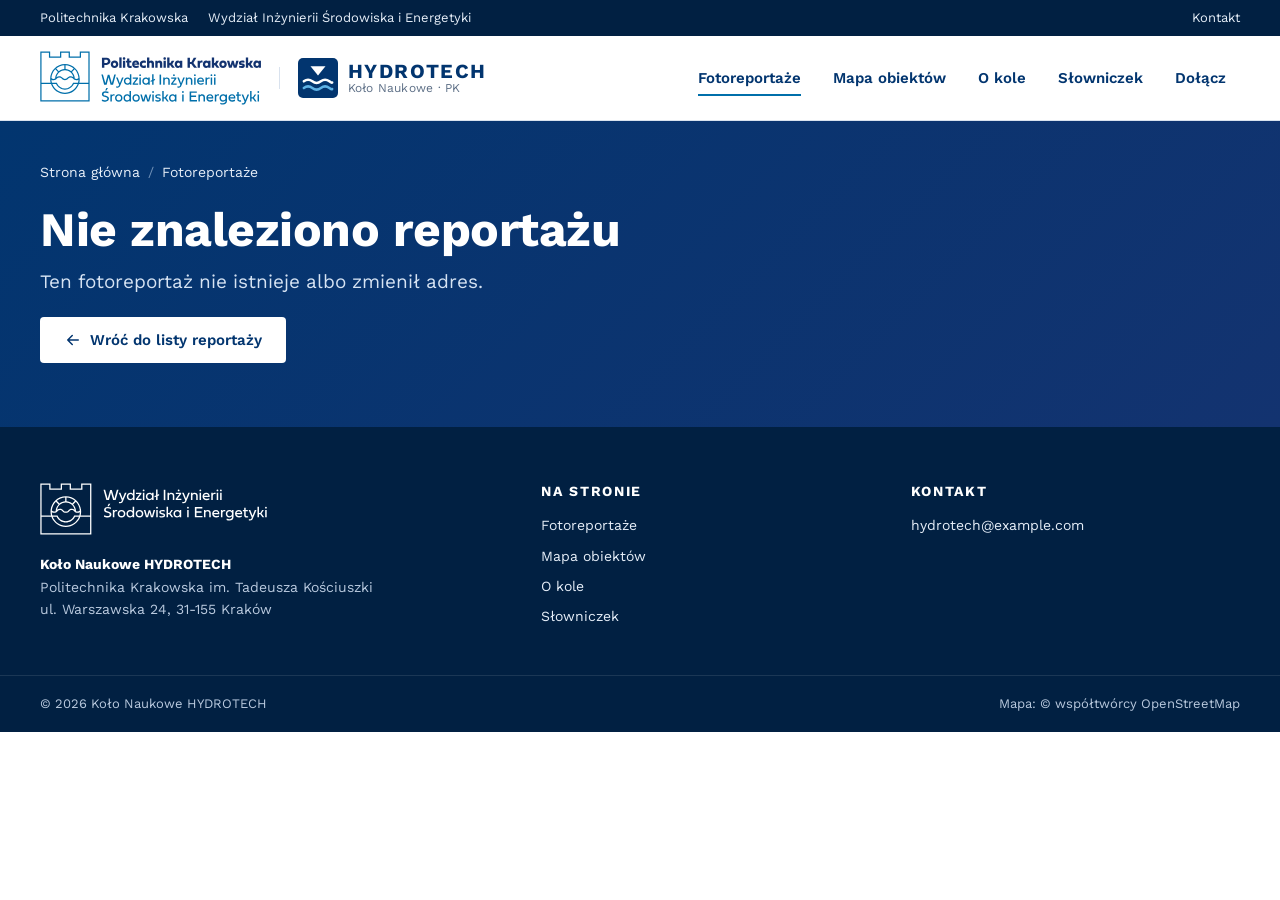
==== reportaz.html @ e06513b8 "Strona Koła Naukowego HYDROTECH – fotoreportaże z obiektów hydrotechnicznych Statyczna, interaktywna" ====
<!doctype html>
<html lang="pl">
<head>
  <meta charset="utf-8">
  <meta name="viewport" content="width=device-width, initial-scale=1">
  <title>Fotoreportaż – HYDROTECH | Politechnika Krakowska</title>
  <meta name="description" content="Fotoreportaż Koła Naukowego HYDROTECH z wizyty na obiekcie hydrotechnicznym.">
  <meta name="theme-color" content="#02356f">
  <link rel="icon" href="assets/img/favicon.svg" type="image/svg+xml">
  <link rel="preconnect" href="https://fonts.googleapis.com">
  <link rel="preconnect" href="https://fonts.gstatic.com" crossorigin>
  <link rel="stylesheet" href="https://fonts.googleapis.com/css2?family=Work+Sans:wght@400;500;600;700&display=swap">
  <link rel="stylesheet" href="assets/vendor/leaflet/leaflet.css">
  <link rel="stylesheet" href="assets/css/style.css">
</head>
<body>
  <a class="skip-link" href="#tresc">Przejdź do treści</a>

  <div class="topbar">
    <div class="container">
      <div class="topbar__links">
        <a href="https://www.pk.edu.pl/" target="_blank" rel="noopener">Politechnika Krakowska</a>
        <a href="https://wisie.pk.edu.pl/" target="_blank" rel="noopener">Wydział Inżynierii Środowiska i Energetyki</a>
      </div>
      <div class="topbar__links topbar__right">
        <a href="./#dolacz">Kontakt</a>
      </div>
    </div>
  </div>

  <header class="header">
    <div class="container">
      <a class="brand" href="./" aria-label="HYDROTECH – strona główna">
        <img class="brand__faculty" src="assets/img/logo-wisie.svg" alt="Politechnika Krakowska – Wydział Inżynierii Środowiska i Energetyki" width="294" height="72">
        <span class="brand__divider" aria-hidden="true"></span>
        <span class="brand__club">
          <img class="brand__mark" src="assets/img/hydrotech-znak.svg" alt="" width="40" height="40">
          <span class="brand__text">
            <span class="brand__name">HYDROTECH</span>
            <span class="brand__sub">Koło Naukowe · PK</span>
          </span>
        </span>
      </a>
      <button class="nav-toggle" type="button" aria-controls="nav" aria-expanded="false" aria-label="Menu" data-icon="menu"></button>
      <nav class="nav" id="nav" aria-label="Główna nawigacja">
        <ul class="nav__list">
          <li><a class="nav__link is-active" href="./#reportaze">Fotoreportaże</a></li>
          <li><a class="nav__link" href="./#mapa">Mapa obiektów</a></li>
          <li><a class="nav__link" href="./#o-kole">O kole</a></li>
          <li><a class="nav__link" href="./#slowniczek">Słowniczek</a></li>
          <li><a class="nav__link" href="./#dolacz">Dołącz</a></li>
        </ul>
      </nav>
    </div>
  </header>

  <main id="tresc">
    <div id="reportaz"></div>
  </main>

  <footer class="footer">
    <div class="container">
      <div>
        <img class="footer__logo" src="assets/img/logo-wisie-biale.svg" alt="Wydział Inżynierii Środowiska i Energetyki" width="292" height="67">
        <p><strong style="color:#fff" data-config="pelnaNazwa">Koło Naukowe HYDROTECH</strong><br>
          <span data-config="uczelnia">Politechnika Krakowska im. Tadeusza Kościuszki</span><br>
          <span data-config="adres">ul. Warszawska 24, 31-155 Kraków</span></p>
      </div>
      <div>
        <h3>Na stronie</h3>
        <ul>
          <li><a href="./#reportaze">Fotoreportaże</a></li>
          <li><a href="./#mapa">Mapa obiektów</a></li>
          <li><a href="./#o-kole">O kole</a></li>
          <li><a href="./#slowniczek">Słowniczek</a></li>
        </ul>
      </div>
      <div>
        <h3>Kontakt</h3>
        <ul data-contact></ul>
      </div>
    </div>
    <div class="footer__bottom">
      <div class="container">
        <span>© <span data-year></span> Koło Naukowe HYDROTECH</span>
        <span>Mapa: © współtwórcy OpenStreetMap</span>
      </div>
    </div>
  </footer>

  <!-- Powiększenie zdjęć -->
  <div class="lb" id="lightbox" role="dialog" aria-modal="true" aria-label="Galeria zdjęć" hidden>
    <div class="lb__top">
      <span id="lb-count" aria-live="polite"></span>
      <button class="lb__btn" type="button" id="lb-close" aria-label="Zamknij (Esc)" data-icon="close"></button>
    </div>
    <button class="lb__btn lb__prev" type="button" id="lb-prev" aria-label="Poprzednie zdjęcie" data-icon="chevronLeft"></button>
    <figure class="lb__fig"><img class="lb__img" id="lb-img" alt=""></figure>
    <button class="lb__btn lb__next" type="button" id="lb-next" aria-label="Następne zdjęcie" data-icon="chevronRight"></button>
    <div class="lb__cap" id="lb-cap"></div>
  </div>

  <script src="assets/vendor/leaflet/leaflet.js"></script>
  <script src="data/config.js"></script>
  <script src="data/reportaze.js"></script>
  <script src="assets/js/common.js"></script>
  <script src="assets/js/reportaz.js"></script>
</body>
</html>
---- assets/vendor/leaflet/leaflet.css ----
/* required styles */

.leaflet-pane,
.leaflet-tile,
.leaflet-marker-icon,
.leaflet-marker-shadow,
.leaflet-tile-container,
.leaflet-pane > svg,
.leaflet-pane > canvas,
.leaflet-zoom-box,
.leaflet-image-layer,
.leaflet-layer {
	position: absolute;
	left: 0;
	top: 0;
	}
.leaflet-container {
	overflow: hidden;
	}
.leaflet-tile,
.leaflet-marker-icon,
.leaflet-marker-shadow {
	-webkit-user-select: none;
	   -moz-user-select: none;
	        user-select: none;
	  -webkit-user-drag: none;
	}
/* Prevents IE11 from highlighting tiles in blue */
.leaflet-tile::selection {
	background: transparent;
}
/* Safari renders non-retina tile on retina better with this, but Chrome is worse */
.leaflet-safari .leaflet-tile {
	image-rendering: -webkit-optimize-contrast;
	}
/* hack that prevents hw layers "stretching" when loading new tiles */
.leaflet-safari .leaflet-tile-container {
	width: 1600px;
	height: 1600px;
	-webkit-transform-origin: 0 0;
	}
.leaflet-marker-icon,
.leaflet-marker-shadow {
	display: block;
	}
/* .leaflet-container svg: reset svg max-width decleration shipped in Joomla! (joomla.org) 3.x */
/* .leaflet-container img: map is broken in FF if you have max-width: 100% on tiles */
.leaflet-container .leaflet-overlay-pane svg {
	max-width: none !important;
	max-height: none !important;
	}
.leaflet-container .leaflet-marker-pane img,
.leaflet-container .leaflet-shadow-pane img,
.leaflet-container .leaflet-tile-pane img,
.leaflet-container img.leaflet-image-layer,
.leaflet-container .leaflet-tile {
	max-width: none !important;
	max-height: none !important;
	width: auto;
	padding: 0;
	}

.leaflet-container img.leaflet-tile {
	/* See: https://bugs.chromium.org/p/chromium/issues/detail?id=600120 */
	mix-blend-mode: plus-lighter;
}

.leaflet-container.leaflet-touch-zoom {
	-ms-touch-action: pan-x pan-y;
	touch-action: pan-x pan-y;
	}
.leaflet-container.leaflet-touch-drag {
	-ms-touch-action: pinch-zoom;
	/* Fallback for FF which doesn't support pinch-zoom */
	touch-action: none;
	touch-action: pinch-zoom;
}
.leaflet-container.leaflet-touch-drag.leaflet-touch-zoom {
	-ms-touch-action: none;
	touch-action: none;
}
.leaflet-container {
	-webkit-tap-highlight-color: transparent;
}
.leaflet-container a {
	-webkit-tap-highlight-color: rgba(51, 181, 229, 0.4);
}
.leaflet-tile {
	filter: inherit;
	visibility: hidden;
	}
.leaflet-tile-loaded {
	visibility: inherit;
	}
.leaflet-zoom-box {
	width: 0;
	height: 0;
	-moz-box-sizing: border-box;
	     box-sizing: border-box;
	z-index: 800;
	}
/* workaround for https://bugzilla.mozilla.org/show_bug.cgi?id=888319 */
.leaflet-overlay-pane svg {
	-moz-user-select: none;
	}

.leaflet-pane         { z-index: 400; }

.leaflet-tile-pane    { z-index: 200; }
.leaflet-overlay-pane { z-index: 400; }
.leaflet-shadow-pane  { z-index: 500; }
.leaflet-marker-pane  { z-index: 600; }
.leaflet-tooltip-pane   { z-index: 650; }
.leaflet-popup-pane   { z-index: 700; }

.leaflet-map-pane canvas { z-index: 100; }
.leaflet-map-pane svg    { z-index: 200; }

.leaflet-vml-shape {
	width: 1px;
	height: 1px;
	}
.lvml {
	behavior: url(#default#VML);
	display: inline-block;
	position: absolute;
	}


/* control positioning */

.leaflet-control {
	position: relative;
	z-index: 800;
	pointer-events: visiblePainted; /* IE 9-10 doesn't have auto */
	pointer-events: auto;
	}
.leaflet-top,
.leaflet-bottom {
	position: absolute;
	z-index: 1000;
	pointer-events: none;
	}
.leaflet-top {
	top: 0;
	}
.leaflet-right {
	right: 0;
	}
.leaflet-bottom {
	bottom: 0;
	}
.leaflet-left {
	left: 0;
	}
.leaflet-control {
	float: left;
	clear: both;
	}
.leaflet-right .leaflet-control {
	float: right;
	}
.leaflet-top .leaflet-control {
	margin-top: 10px;
	}
.leaflet-bottom .leaflet-control {
	margin-bottom: 10px;
	}
.leaflet-left .leaflet-control {
	margin-left: 10px;
	}
.leaflet-right .leaflet-control {
	margin-right: 10px;
	}


/* zoom and fade animations */

.leaflet-fade-anim .leaflet-popup {
	opacity: 0;
	-webkit-transition: opacity 0.2s linear;
	   -moz-transition: opacity 0.2s linear;
	        transition: opacity 0.2s linear;
	}
.leaflet-fade-anim .leaflet-map-pane .leaflet-popup {
	opacity: 1;
	}
.leaflet-zoom-animated {
	-webkit-transform-origin: 0 0;
	    -ms-transform-origin: 0 0;
	        transform-origin: 0 0;
	}
svg.leaflet-zoom-animated {
	will-change: transform;
}

.leaflet-zoom-anim .leaflet-zoom-animated {
	-webkit-transition: -webkit-transform 0.25s cubic-bezier(0,0,0.25,1);
	   -moz-transition:    -moz-transform 0.25s cubic-bezier(0,0,0.25,1);
	        transition:         transform 0.25s cubic-bezier(0,0,0.25,1);
	}
.leaflet-zoom-anim .leaflet-tile,
.leaflet-pan-anim .leaflet-tile {
	-webkit-transition: none;
	   -moz-transition: none;
	        transition: none;
	}

.leaflet-zoom-anim .leaflet-zoom-hide {
	visibility: hidden;
	}


/* cursors */

.leaflet-interactive {
	cursor: pointer;
	}
.leaflet-grab {
	cursor: -webkit-grab;
	cursor:    -moz-grab;
	cursor:         grab;
	}
.leaflet-crosshair,
.leaflet-crosshair .leaflet-interactive {
	cursor: crosshair;
	}
.leaflet-popup-pane,
.leaflet-control {
	cursor: auto;
	}
.leaflet-dragging .leaflet-grab,
.leaflet-dragging .leaflet-grab .leaflet-interactive,
.leaflet-dragging .leaflet-marker-draggable {
	cursor: move;
	cursor: -webkit-grabbing;
	cursor:    -moz-grabbing;
	cursor:         grabbing;
	}

/* marker & overlays interactivity */
.leaflet-marker-icon,
.leaflet-marker-shadow,
.leaflet-image-layer,
.leaflet-pane > svg path,
.leaflet-tile-container {
	pointer-events: none;
	}

.leaflet-marker-icon.leaflet-interactive,
.leaflet-image-layer.leaflet-interactive,
.leaflet-pane > svg path.leaflet-interactive,
svg.leaflet-image-layer.leaflet-interactive path {
	pointer-events: visiblePainted; /* IE 9-10 doesn't have auto */
	pointer-events: auto;
	}

/* visual tweaks */

.leaflet-container {
	background: #ddd;
	outline-offset: 1px;
	}
.leaflet-container a {
	color: #0078A8;
	}
.leaflet-zoom-box {
	border: 2px dotted #38f;
	background: rgba(255,255,255,0.5);
	}


/* general typography */
.leaflet-container {
	font-family: "Helvetica Neue", Arial, Helvetica, sans-serif;
	font-size: 12px;
	font-size: 0.75rem;
	line-height: 1.5;
	}


/* general toolbar styles */

.leaflet-bar {
	box-shadow: 0 1px 5px rgba(0,0,0,0.65);
	border-radius: 4px;
	}
.leaflet-bar a {
	background-color: #fff;
	border-bottom: 1px solid #ccc;
	width: 26px;
	height: 26px;
	line-height: 26px;
	display: block;
	text-align: center;
	text-decoration: none;
	color: black;
	}
.leaflet-bar a,
.leaflet-control-layers-toggle {
	background-position: 50% 50%;
	background-repeat: no-repeat;
	display: block;
	}
.leaflet-bar a:hover,
.leaflet-bar a:focus {
	background-color: #f4f4f4;
	}
.leaflet-bar a:first-child {
	border-top-left-radius: 4px;
	border-top-right-radius: 4px;
	}
.leaflet-bar a:last-child {
	border-bottom-left-radius: 4px;
	border-bottom-right-radius: 4px;
	border-bottom: none;
	}
.leaflet-bar a.leaflet-disabled {
	cursor: default;
	background-color: #f4f4f4;
	color: #bbb;
	}

.leaflet-touch .leaflet-bar a {
	width: 30px;
	height: 30px;
	line-height: 30px;
	}
.leaflet-touch .leaflet-bar a:first-child {
	border-top-left-radius: 2px;
	border-top-right-radius: 2px;
	}
.leaflet-touch .leaflet-bar a:last-child {
	border-bottom-left-radius: 2px;
	border-bottom-right-radius: 2px;
	}

/* zoom control */

.leaflet-control-zoom-in,
.leaflet-control-zoom-out {
	font: bold 18px 'Lucida Console', Monaco, monospace;
	text-indent: 1px;
	}

.leaflet-touch .leaflet-control-zoom-in, .leaflet-touch .leaflet-control-zoom-out  {
	font-size: 22px;
	}


/* layers control */

.leaflet-control-layers {
	box-shadow: 0 1px 5px rgba(0,0,0,0.4);
	background: #fff;
	border-radius: 5px;
	}
.leaflet-control-layers-toggle {
	background-image: url(images/layers.png);
	width: 36px;
	height: 36px;
	}
.leaflet-retina .leaflet-control-layers-toggle {
	background-image: url(images/layers-2x.png);
	background-size: 26px 26px;
	}
.leaflet-touch .leaflet-control-layers-toggle {
	width: 44px;
	height: 44px;
	}
.leaflet-control-layers .leaflet-control-layers-list,
.leaflet-control-layers-expanded .leaflet-control-layers-toggle {
	display: none;
	}
.leaflet-control-layers-expanded .leaflet-control-layers-list {
	display: block;
	position: relative;
	}
.leaflet-control-layers-expanded {
	padding: 6px 10px 6px 6px;
	color: #333;
	background: #fff;
	}
.leaflet-control-layers-scrollbar {
	overflow-y: scroll;
	overflow-x: hidden;
	padding-right: 5px;
	}
.leaflet-control-layers-selector {
	margin-top: 2px;
	position: relative;
	top: 1px;
	}
.leaflet-control-layers label {
	display: block;
	font-size: 13px;
	font-size: 1.08333em;
	}
.leaflet-control-layers-separator {
	height: 0;
	border-top: 1px solid #ddd;
	margin: 5px -10px 5px -6px;
	}

/* Default icon URLs */
.leaflet-default-icon-path { /* used only in path-guessing heuristic, see L.Icon.Default */
	background-image: url(images/marker-icon.png);
	}


/* attribution and scale controls */

.leaflet-container .leaflet-control-attribution {
	background: #fff;
	background: rgba(255, 255, 255, 0.8);
	margin: 0;
	}
.leaflet-control-attribution,
.leaflet-control-scale-line {
	padding: 0 5px;
	color: #333;
	line-height: 1.4;
	}
.leaflet-control-attribution a {
	text-decoration: none;
	}
.leaflet-control-attribution a:hover,
.leaflet-control-attribution a:focus {
	text-decoration: underline;
	}
.leaflet-attribution-flag {
	display: inline !important;
	vertical-align: baseline !important;
	width: 1em;
	height: 0.6669em;
	}
.leaflet-left .leaflet-control-scale {
	margin-left: 5px;
	}
.leaflet-bottom .leaflet-control-scale {
	margin-bottom: 5px;
	}
.leaflet-control-scale-line {
	border: 2px solid #777;
	border-top: none;
	line-height: 1.1;
	padding: 2px 5px 1px;
	white-space: nowrap;
	-moz-box-sizing: border-box;
	     box-sizing: border-box;
	background: rgba(255, 255, 255, 0.8);
	text-shadow: 1px 1px #fff;
	}
.leaflet-control-scale-line:not(:first-child) {
	border-top: 2px solid #777;
	border-bottom: none;
	margin-top: -2px;
	}
.leaflet-control-scale-line:not(:first-child):not(:last-child) {
	border-bottom: 2px solid #777;
	}

.leaflet-touch .leaflet-control-attribution,
.leaflet-touch .leaflet-control-layers,
.leaflet-touch .leaflet-bar {
	box-shadow: none;
	}
.leaflet-touch .leaflet-control-layers,
.leaflet-touch .leaflet-bar {
	border: 2px solid rgba(0,0,0,0.2);
	background-clip: padding-box;
	}


/* popup */

.leaflet-popup {
	position: absolute;
	text-align: center;
	margin-bottom: 20px;
	}
.leaflet-popup-content-wrapper {
	padding: 1px;
	text-align: left;
	border-radius: 12px;
	}
.leaflet-popup-content {
	margin: 13px 24px 13px 20px;
	line-height: 1.3;
	font-size: 13px;
	font-size: 1.08333em;
	min-height: 1px;
	}
.leaflet-popup-content p {
	margin: 17px 0;
	margin: 1.3em 0;
	}
.leaflet-popup-tip-container {
	width: 40px;
	height: 20px;
	position: absolute;
	left: 50%;
	margin-top: -1px;
	margin-left: -20px;
	overflow: hidden;
	pointer-events: none;
	}
.leaflet-popup-tip {
	width: 17px;
	height: 17px;
	padding: 1px;

	margin: -10px auto 0;
	pointer-events: auto;

	-webkit-transform: rotate(45deg);
	   -moz-transform: rotate(45deg);
	    -ms-transform: rotate(45deg);
	        transform: rotate(45deg);
	}
.leaflet-popup-content-wrapper,
.leaflet-popup-tip {
	background: white;
	color: #333;
	box-shadow: 0 3px 14px rgba(0,0,0,0.4);
	}
.leaflet-container a.leaflet-popup-close-button {
	position: absolute;
	top: 0;
	right: 0;
	border: none;
	text-align: center;
	width: 24px;
	height: 24px;
	font: 16px/24px Tahoma, Verdana, sans-serif;
	color: #757575;
	text-decoration: none;
	background: transparent;
	}
.leaflet-container a.leaflet-popup-close-button:hover,
.leaflet-container a.leaflet-popup-close-button:focus {
	color: #585858;
	}
.leaflet-popup-scrolled {
	overflow: auto;
	}

.leaflet-oldie .leaflet-popup-content-wrapper {
	-ms-zoom: 1;
	}
.leaflet-oldie .leaflet-popup-tip {
	width: 24px;
	margin: 0 auto;

	-ms-filter: "progid:DXImageTransform.Microsoft.Matrix(M11=0.70710678, M12=0.70710678, M21=-0.70710678, M22=0.70710678)";
	filter: progid:DXImageTransform.Microsoft.Matrix(M11=0.70710678, M12=0.70710678, M21=-0.70710678, M22=0.70710678);
	}

.leaflet-oldie .leaflet-control-zoom,
.leaflet-oldie .leaflet-control-layers,
.leaflet-oldie .leaflet-popup-content-wrapper,
.leaflet-oldie .leaflet-popup-tip {
	border: 1px solid #999;
	}


/* div icon */

.leaflet-div-icon {
	background: #fff;
	border: 1px solid #666;
	}


/* Tooltip */
/* Base styles for the element that has a tooltip */
.leaflet-tooltip {
	position: absolute;
	padding: 6px;
	background-color: #fff;
	border: 1px solid #fff;
	border-radius: 3px;
	color: #222;
	white-space: nowrap;
	-webkit-user-select: none;
	-moz-user-select: none;
	-ms-user-select: none;
	user-select: none;
	pointer-events: none;
	box-shadow: 0 1px 3px rgba(0,0,0,0.4);
	}
.leaflet-tooltip.leaflet-interactive {
	cursor: pointer;
	pointer-events: auto;
	}
.leaflet-tooltip-top:before,
.leaflet-tooltip-bottom:before,
.leaflet-tooltip-left:before,
.leaflet-tooltip-right:before {
	position: absolute;
	pointer-events: none;
	border: 6px solid transparent;
	background: transparent;
	content: "";
	}

/* Directions */

.leaflet-tooltip-bottom {
	margin-top: 6px;
}
.leaflet-tooltip-top {
	margin-top: -6px;
}
.leaflet-tooltip-bottom:before,
.leaflet-tooltip-top:before {
	left: 50%;
	margin-left: -6px;
	}
.leaflet-tooltip-top:before {
	bottom: 0;
	margin-bottom: -12px;
	border-top-color: #fff;
	}
.leaflet-tooltip-bottom:before {
	top: 0;
	margin-top: -12px;
	margin-left: -6px;
	border-bottom-color: #fff;
	}
.leaflet-tooltip-left {
	margin-left: -6px;
}
.leaflet-tooltip-right {
	margin-left: 6px;
}
.leaflet-tooltip-left:before,
.leaflet-tooltip-right:before {
	top: 50%;
	margin-top: -6px;
	}
.leaflet-tooltip-left:before {
	right: 0;
	margin-right: -12px;
	border-left-color: #fff;
	}
.leaflet-tooltip-right:before {
	left: 0;
	margin-left: -12px;
	border-right-color: #fff;
	}

/* Printing */

@media print {
	/* Prevent printers from removing background-images of controls. */
	.leaflet-control {
		-webkit-print-color-adjust: exact;
		print-color-adjust: exact;
		}
	}
---- assets/css/style.css ----
/* =========================================================
   HYDROTECH – Koło Naukowe, Politechnika Krakowska
   Kolorystyka i typografia nawiązują do identyfikacji PK
   (granat PK, niebieski WIŚiE, krój Work Sans).
   ========================================================= */

:root {
  --pk-navy: #02356f;
  --pk-navy-dark: #012042;
  --pk-navy-deep: #001d46;
  --wisie-blue: #006faa;
  --wisie-navy: #133370;
  --sky-50: #f3f8fe;
  --sky-100: #ebf4fe;
  --sky-200: #d7e9ff;
  --ink: #17212f;
  --ink-2: #3c526e;
  --muted: #5d6f86;
  --line: #d9e2ee;
  --bg: #ffffff;
  --surface: #ffffff;
  --water: #006faa;
  --focus: #f49b05;

  --radius: 4px;
  --radius-lg: 8px;
  --shadow-sm: 0 1px 2px rgba(1, 32, 66, .06), 0 1px 3px rgba(1, 32, 66, .08);
  --shadow-md: 0 6px 24px rgba(1, 32, 66, .10);
  --shadow-lg: 0 18px 50px rgba(1, 32, 66, .22);

  --container: 1200px;
  --gutter: 24px;
  --header-h: 84px;

  --font: "Work Sans", system-ui, -apple-system, "Segoe UI", Roboto, Arial, sans-serif;
}

*, *::before, *::after { box-sizing: border-box; }
html { scroll-behavior: smooth; scroll-padding-top: calc(var(--header-h) + 16px); -webkit-text-size-adjust: 100%; }
body {
  margin: 0;
  font-family: var(--font);
  font-size: 16px;
  line-height: 1.6;
  color: var(--ink);
  background: var(--bg);
  -webkit-font-smoothing: antialiased;
}
img, svg { display: block; max-width: 100%; }
a { color: var(--wisie-blue); text-underline-offset: 3px; }
a:hover { color: var(--pk-navy); }
h1, h2, h3, h4 { color: var(--pk-navy); line-height: 1.2; margin: 0 0 .5em; font-weight: 700; letter-spacing: -.01em; }
p { margin: 0 0 1em; }
button { font: inherit; }
:focus-visible { outline: 3px solid var(--focus); outline-offset: 2px; }
.visually-hidden { position: absolute !important; width: 1px; height: 1px; overflow: hidden; clip: rect(0 0 0 0); white-space: nowrap; }

.container { width: 100%; max-width: calc(var(--container) + 2 * var(--gutter)); margin: 0 auto; padding: 0 var(--gutter); }

.skip-link {
  position: absolute; left: 16px; top: -60px; z-index: 1000;
  background: var(--pk-navy); color: #fff; padding: 10px 16px; border-radius: var(--radius);
}
.skip-link:focus { top: 12px; color: #fff; }

/* ---------- Pasek górny (jak na pk.edu.pl) ---------- */
.topbar { background: var(--pk-navy-dark); color: #c9d8ec; font-size: 13px; }
.topbar .container { display: flex; align-items: center; justify-content: space-between; gap: 16px; min-height: 36px; }
.topbar a { color: #e6eef8; text-decoration: none; }
.topbar a:hover { color: #fff; text-decoration: underline; }
.topbar__links { display: flex; gap: 20px; flex-wrap: wrap; }
.topbar__links a:not(:last-child)::after { content: ""; }

/* ---------- Nagłówek ---------- */
.header {
  position: sticky; top: 0; z-index: 500;
  background: #fff;
  border-bottom: 1px solid var(--line);
  box-shadow: 0 2px 0 0 transparent;
  transition: box-shadow .2s;
}
.header.is-scrolled { box-shadow: var(--shadow-md); }
.header .container { display: flex; align-items: center; gap: 24px; min-height: var(--header-h); }
.brand { display: flex; align-items: center; gap: 18px; text-decoration: none; color: inherit; min-width: 0; }
.brand__faculty { height: 54px; width: auto; flex: none; }
.brand__divider { width: 1px; align-self: stretch; margin: 16px 0; background: var(--line); flex: none; }
.brand__club { display: flex; align-items: center; gap: 10px; min-width: 0; }
.brand__mark { width: 40px; height: 40px; flex: none; }
.brand__text { display: flex; flex-direction: column; line-height: 1.1; min-width: 0; }
.brand__name { font-weight: 700; font-size: 20px; letter-spacing: .08em; color: var(--pk-navy); }
.brand__sub { font-size: 12px; color: var(--muted); letter-spacing: .02em; white-space: nowrap; }

.nav { margin-left: auto; }
.nav__list { display: flex; gap: 4px; list-style: none; margin: 0; padding: 0; }
.nav__link {
  display: block; padding: 10px 14px; border-radius: var(--radius);
  font-weight: 600; font-size: 15px; color: var(--pk-navy); text-decoration: none;
  position: relative;
}
.nav__link::after {
  content: ""; position: absolute; left: 14px; right: 14px; bottom: 4px; height: 2px;
  background: var(--wisie-blue); transform: scaleX(0); transform-origin: left; transition: transform .2s;
}
.nav__link:hover { color: var(--wisie-blue); }
.nav__link:hover::after, .nav__link.is-active::after { transform: scaleX(1); }
.nav-toggle {
  display: none; margin-left: auto; width: 44px; height: 44px; border: 1px solid var(--line);
  background: #fff; border-radius: var(--radius); color: var(--pk-navy); cursor: pointer;
  align-items: center; justify-content: center;
}

/* ---------- Przyciski ---------- */
.btn {
  display: inline-flex; align-items: center; gap: 8px; justify-content: center;
  padding: 12px 22px; border-radius: var(--radius); border: 2px solid transparent;
  font-weight: 600; font-size: 15px; text-decoration: none; cursor: pointer; line-height: 1.2;
  transition: background .15s, color .15s, border-color .15s, transform .15s;
}
.btn svg { width: 18px; height: 18px; flex: none; }
.btn--primary { background: #fff; color: var(--pk-navy); }
.btn--primary:hover { background: var(--sky-200); color: var(--pk-navy); }
.btn--ghost { border-color: rgba(255,255,255,.55); color: #fff; background: transparent; }
.btn--ghost:hover { border-color: #fff; background: rgba(255,255,255,.08); color: #fff; }
.btn--navy { background: var(--pk-navy); color: #fff; }
.btn--navy:hover { background: var(--wisie-blue); color: #fff; }
.btn--outline { border-color: var(--pk-navy); color: var(--pk-navy); background: #fff; }
.btn--outline:hover { background: var(--pk-navy); color: #fff; }
.btn--sm { padding: 8px 14px; font-size: 14px; }

/* ---------- Hero ---------- */
.hero {
  position: relative; overflow: hidden; color: #fff;
  background:
    linear-gradient(rgba(255,255,255,.045) 1px, transparent 1px) 0 0 / 32px 32px,
    linear-gradient(90deg, rgba(255,255,255,.045) 1px, transparent 1px) 0 0 / 32px 32px,
    linear-gradient(135deg, var(--pk-navy) 0%, var(--wisie-navy) 55%, var(--pk-navy-deep) 100%);
}
.hero .container { display: grid; grid-template-columns: minmax(0, 1fr) minmax(0, 1.15fr); gap: 48px; align-items: center; padding-top: 72px; padding-bottom: 120px; }
.eyebrow {
  display: inline-flex; align-items: center; gap: 10px;
  font-size: 13px; font-weight: 600; letter-spacing: .14em; text-transform: uppercase; color: var(--wisie-blue);
}
.eyebrow::before { content: ""; width: 28px; height: 2px; background: currentColor; }
.hero .eyebrow { color: #9cc9ec; }
.hero h1 { color: #fff; font-size: clamp(32px, 4.4vw, 52px); margin: 16px 0 20px; letter-spacing: -.02em; }
.hero h1 em { font-style: normal; color: #9cc9ec; }
.hero__lead { font-size: 18px; color: #d6e3f3; max-width: 34em; margin-bottom: 32px; }
.hero__actions { display: flex; flex-wrap: wrap; gap: 12px; }

/* Interaktywny przekrój zapory */
.xsec { position: relative; }
.xsec__caption { display: flex; justify-content: space-between; gap: 12px; font-size: 12px; letter-spacing: .12em; text-transform: uppercase; color: #9cc9ec; margin-bottom: 10px; }
.xsec__stage { position: relative; aspect-ratio: 600 / 400; }
.xsec__svg { width: 100%; height: 100%; }
.xsec .wave { animation: wave 7s linear infinite; }
.xsec .wave--slow { animation-duration: 11s; }
@keyframes wave { from { transform: translateX(0); } to { transform: translateX(-120px); } }
.hotspot {
  position: absolute; transform: translate(-50%, -50%);
  width: 28px; height: 28px; border-radius: 50%;
  border: 2px solid #fff; background: var(--focus); color: var(--pk-navy-dark);
  font-weight: 700; font-size: 17px; line-height: 1; cursor: pointer; padding: 0;
  display: grid; place-items: center;
  box-shadow: 0 0 0 0 rgba(244,155,5,.6);
  animation: pulse 2.4s infinite;
}
.hotspot:nth-of-type(2n) { animation-delay: .6s; }
.hotspot:nth-of-type(3n) { animation-delay: 1.2s; }
.hotspot[aria-expanded="true"] { background: #fff; animation: none; }
@keyframes pulse { 0% { box-shadow: 0 0 0 0 rgba(244,155,5,.55); } 70% { box-shadow: 0 0 0 12px rgba(244,155,5,0); } 100% { box-shadow: 0 0 0 0 rgba(244,155,5,0); } }
.xsec__tip {
  position: absolute; z-index: 5; width: min(280px, 80%);
  background: #fff; color: var(--ink); border-radius: var(--radius-lg); box-shadow: var(--shadow-lg);
  padding: 14px 16px; font-size: 14px; line-height: 1.5;
  border-top: 4px solid var(--focus);
}
.xsec__tip h3 { font-size: 16px; margin: 0 0 4px; }
.xsec__tip p { margin: 0; color: var(--ink-2); }
.xsec__hint { margin-top: 10px; font-size: 13px; color: #b9cfe8; }

/* ---------- Statystyki ---------- */
.stats { position: relative; z-index: 2; margin-top: -64px; }
.stats__grid {
  display: grid; grid-template-columns: repeat(4, 1fr);
  background: #fff; border-radius: var(--radius-lg); box-shadow: var(--shadow-md);
  border-top: 4px solid var(--wisie-blue);
}
.stat { padding: 24px 28px; }
.stat + .stat { border-left: 1px solid var(--line); }
.stat__value { font-size: 40px; font-weight: 700; color: var(--pk-navy); line-height: 1; font-variant-numeric: tabular-nums; }
.stat__label { margin-top: 8px; font-size: 14px; color: var(--muted); }

/* ---------- Sekcje ---------- */
.section { padding: 88px 0; }
.section--tint { background: var(--sky-100); }
.section-head { display: flex; align-items: flex-end; justify-content: space-between; gap: 24px; margin-bottom: 32px; flex-wrap: wrap; }
.section-head h2 { font-size: clamp(28px, 3vw, 38px); margin: 10px 0 0; }
.section-head p { max-width: 40em; margin: 12px 0 0; color: var(--ink-2); }

.notice {
  display: flex; gap: 12px; align-items: flex-start;
  background: #fff7e8; border: 1px solid #f6d9a6; border-left: 4px solid var(--focus);
  border-radius: var(--radius); padding: 12px 16px; margin-bottom: 24px; font-size: 14px; color: #5b4300;
}
.notice svg { width: 20px; height: 20px; flex: none; margin-top: 1px; }
.notice p { margin: 0; }
.notice button { margin-left: auto; background: none; border: 0; color: #5b4300; cursor: pointer; font-size: 20px; line-height: 1; padding: 0 4px; }

/* ---------- Narzędzia filtrowania ---------- */
.toolbar { display: grid; gap: 16px; margin-bottom: 28px; }
.toolbar__row { display: flex; gap: 12px; flex-wrap: wrap; align-items: center; }
.search { position: relative; flex: 1 1 280px; }
.search svg { position: absolute; left: 14px; top: 50%; transform: translateY(-50%); width: 18px; height: 18px; color: var(--muted); pointer-events: none; }
.search input, .select {
  width: 100%; height: 46px; border: 1px solid var(--line); border-radius: var(--radius);
  background: #fff; font: inherit; color: var(--ink); padding: 0 14px;
}
.search input { padding-left: 42px; }
.search input:focus, .select:focus { border-color: var(--wisie-blue); outline: none; box-shadow: 0 0 0 3px rgba(0,111,170,.18); }
.select { width: auto; padding-right: 36px; cursor: pointer; appearance: none;
  background-image: url("data:image/svg+xml,%3Csvg xmlns='http://www.w3.org/2000/svg' width='12' height='8' viewBox='0 0 12 8'%3E%3Cpath d='M1 1l5 5 5-5' fill='none' stroke='%2302356f' stroke-width='2'/%3E%3C/svg%3E");
  background-repeat: no-repeat; background-position: right 14px center; }
.chips { display: flex; gap: 8px; flex-wrap: wrap; }
.chip {
  display: inline-flex; align-items: center; gap: 8px;
  height: 38px; padding: 0 14px; border-radius: 999px;
  border: 1px solid var(--line); background: #fff; color: var(--ink-2);
  font-size: 14px; font-weight: 500; cursor: pointer; transition: all .15s;
}
.chip:hover { border-color: var(--pk-navy); color: var(--pk-navy); }
.chip[aria-pressed="true"] { background: var(--pk-navy); border-color: var(--pk-navy); color: #fff; }
.chip:disabled { opacity: .45; cursor: not-allowed; }
.chip__dot { width: 10px; height: 10px; border-radius: 50%; background: var(--c, var(--pk-navy)); box-shadow: 0 0 0 2px #fff; }
.chip__count { font-size: 12px; font-weight: 600; opacity: .7; }
.results-info { font-size: 14px; color: var(--muted); }

/* ---------- Karty reportaży ---------- */
.cards { display: grid; grid-template-columns: repeat(3, minmax(0, 1fr)); gap: 24px; }
.card {
  position: relative; display: flex; flex-direction: column;
  background: #fff; border-radius: var(--radius-lg); overflow: hidden;
  box-shadow: var(--shadow-sm); border: 1px solid var(--line);
  transition: transform .2s, box-shadow .2s;
}
.card:hover { transform: translateY(-4px); box-shadow: var(--shadow-md); }
.card__media { position: relative; aspect-ratio: 16 / 10; overflow: hidden; background: var(--sky-200); }
.card__media img { width: 100%; height: 100%; object-fit: cover; transition: transform .5s; }
.card:hover .card__media img { transform: scale(1.04); }
.card__photos {
  position: absolute; right: 12px; bottom: 12px; display: inline-flex; align-items: center; gap: 6px;
  background: rgba(1,32,66,.78); color: #fff; font-size: 12px; font-weight: 600; padding: 4px 10px; border-radius: 999px;
}
.card__photos svg { width: 14px; height: 14px; }
.card__demo {
  position: absolute; left: 12px; top: 12px; background: rgba(255,255,255,.92); color: #6b4b00;
  font-size: 11px; font-weight: 700; letter-spacing: .08em; text-transform: uppercase; padding: 3px 8px; border-radius: 3px;
}
.card__body { display: flex; flex-direction: column; gap: 10px; padding: 20px 22px 22px; flex: 1; }
.card__title { font-size: 20px; margin: 0; }
.card__title a { color: inherit; text-decoration: none; }
.card__title a::after { content: ""; position: absolute; inset: 0; z-index: 1; }
.card__title a:hover { color: var(--wisie-blue); }
.card__lead { font-size: 15px; color: var(--ink-2); margin: 0; display: -webkit-box; -webkit-line-clamp: 3; -webkit-box-orient: vertical; overflow: hidden; }
.meta { display: flex; flex-wrap: wrap; gap: 6px 16px; font-size: 13px; color: var(--muted); }
.meta span { display: inline-flex; align-items: center; gap: 6px; }
.meta svg { width: 15px; height: 15px; flex: none; color: var(--wisie-blue); }
.card__footer { display: flex; align-items: center; justify-content: space-between; gap: 12px; margin-top: auto; padding-top: 6px; }
.card__more { font-weight: 600; font-size: 14px; color: var(--pk-navy); display: inline-flex; align-items: center; gap: 6px; }
.card__more svg { width: 16px; height: 16px; transition: transform .2s; }
.card:hover .card__more svg { transform: translateX(4px); }
.card__map {
  position: relative; z-index: 2; display: inline-flex; align-items: center; gap: 6px;
  border: 1px solid var(--line); background: #fff; color: var(--ink-2); border-radius: 999px;
  padding: 6px 12px; font-size: 13px; font-weight: 500; cursor: pointer;
}
.card__map:hover { border-color: var(--wisie-blue); color: var(--wisie-blue); }
.card__map svg { width: 14px; height: 14px; }

.badges { display: flex; flex-wrap: wrap; gap: 6px; }
.badge {
  display: inline-flex; align-items: center; gap: 6px;
  font-size: 12px; font-weight: 600; letter-spacing: .02em;
  color: var(--c, var(--pk-navy)); background: color-mix(in srgb, var(--c, var(--pk-navy)) 10%, white);
  border: 1px solid color-mix(in srgb, var(--c, var(--pk-navy)) 25%, white);
  padding: 2px 10px; border-radius: 999px;
}

.empty { text-align: center; padding: 56px 24px; border: 2px dashed var(--line); border-radius: var(--radius-lg); color: var(--muted); background: #fff; }
.empty h3 { font-size: 20px; }

/* ---------- Mapa ---------- */
.map-layout { display: grid; grid-template-columns: minmax(0, 1fr) 300px; gap: 24px; align-items: stretch; }
.map { height: 520px; border-radius: var(--radius-lg); overflow: hidden; border: 1px solid var(--line); box-shadow: var(--shadow-sm); background: var(--sky-200); z-index: 0; }
.map--small { height: 280px; }
.map-side { background: #fff; border: 1px solid var(--line); border-radius: var(--radius-lg); padding: 20px; display: flex; flex-direction: column; gap: 16px; max-height: 520px; }
.map-side h3 { font-size: 16px; margin: 0; }
.legend { list-style: none; margin: 0; padding: 0; display: grid; gap: 8px; font-size: 14px; }
.legend li { display: flex; align-items: center; gap: 10px; color: var(--ink-2); }
.legend .chip__dot { box-shadow: none; }
.map-list { list-style: none; margin: 0; padding: 0; overflow: auto; border-top: 1px solid var(--line); flex: 1; }
.map-list button {
  width: 100%; text-align: left; background: none; border: 0; border-bottom: 1px solid var(--line);
  padding: 10px 4px; cursor: pointer; display: flex; gap: 10px; align-items: center; color: var(--ink);
}
.map-list button:hover { background: var(--sky-50); }
.map-list strong { display: block; font-size: 14px; color: var(--pk-navy); }
.map-list small { color: var(--muted); font-size: 12px; }

.pin {
  --c: var(--pk-navy);
  width: 30px; height: 30px; border-radius: 50% 50% 50% 0; transform: rotate(-45deg);
  background: var(--c); border: 3px solid #fff; box-shadow: 0 3px 8px rgba(0,0,0,.35);
  display: grid; place-items: center;
}
.pin::after { content: ""; width: 9px; height: 9px; border-radius: 50%; background: #fff; }
.leaflet-container { font-family: var(--font); }
.leaflet-popup-content-wrapper { border-radius: var(--radius-lg); padding: 0; overflow: hidden; }
.leaflet-popup-content { margin: 0; width: 240px !important; }
.popup img { width: 100%; height: 120px; object-fit: cover; }
.popup__body { padding: 12px 14px 14px; }
.popup__body h3 { font-size: 16px; margin: 0 0 4px; }
.popup__body p { margin: 0 0 8px !important; font-size: 13px; color: var(--muted); }
.popup__body a { font-weight: 600; font-size: 13px; }

/* ---------- O kole ---------- */
.about { display: grid; grid-template-columns: minmax(0, 1.1fr) minmax(0, 1fr); gap: 56px; align-items: start; }
.about__text p { font-size: 17px; color: var(--ink-2); }
.features { display: grid; gap: 16px; margin-top: 28px; }
.feature { display: flex; gap: 16px; align-items: flex-start; padding: 18px; background: var(--sky-50); border-radius: var(--radius-lg); border-left: 4px solid var(--wisie-blue); }
.feature svg { width: 28px; height: 28px; flex: none; color: var(--wisie-blue); }
.feature h3 { font-size: 17px; margin: 0 0 4px; }
.feature p { margin: 0; font-size: 15px; color: var(--ink-2); }

.timeline h3 { font-size: 20px; }
.timeline ol { list-style: none; margin: 0; padding: 0; position: relative; }
.timeline ol::before { content: ""; position: absolute; left: 7px; top: 8px; bottom: 8px; width: 2px; background: var(--sky-200); }
.timeline li { position: relative; padding: 0 0 22px 32px; }
.timeline li::before {
  content: ""; position: absolute; left: 0; top: 6px; width: 16px; height: 16px; border-radius: 50%;
  background: #fff; border: 3px solid var(--c, var(--wisie-blue));
}
.timeline time { display: block; font-size: 13px; font-weight: 600; color: var(--wisie-blue); letter-spacing: .04em; text-transform: uppercase; }
.timeline a { font-weight: 600; color: var(--pk-navy); text-decoration: none; font-size: 16px; }
.timeline a:hover { color: var(--wisie-blue); text-decoration: underline; }
.timeline small { display: block; color: var(--muted); font-size: 13px; }
.timeline__year { font-size: 13px; font-weight: 700; color: var(--muted); letter-spacing: .14em; margin: 4px 0 14px 32px; }

/* ---------- Słowniczek ---------- */
.glossary-tools { max-width: 420px; margin-bottom: 20px; }
.glossary { display: grid; grid-template-columns: repeat(2, minmax(0, 1fr)); gap: 12px; }
.term { background: #fff; border: 1px solid var(--line); border-radius: var(--radius-lg); }
.term summary {
  list-style: none; cursor: pointer; padding: 16px 18px; font-weight: 600; color: var(--pk-navy);
  display: flex; justify-content: space-between; align-items: center; gap: 12px;
}
.term summary::-webkit-details-marker { display: none; }
.term summary::after { content: "+"; font-size: 22px; line-height: 1; color: var(--wisie-blue); transition: transform .2s; }
.term[open] summary::after { transform: rotate(45deg); }
.term[open] { border-color: var(--wisie-blue); box-shadow: var(--shadow-sm); }
.term p { margin: 0; padding: 0 18px 16px; color: var(--ink-2); font-size: 15px; }

/* ---------- CTA / Dołącz ---------- */
.cta { background: var(--pk-navy); color: #fff; position: relative; overflow: hidden; }
.cta::after {
  content: ""; position: absolute; inset: auto 0 0 0; height: 60px; opacity: .25;
  background: url("data:image/svg+xml,%3Csvg xmlns='http://www.w3.org/2000/svg' width='240' height='60' viewBox='0 0 240 60'%3E%3Cpath d='M0 30 Q30 10 60 30 T120 30 T180 30 T240 30 V60 H0Z' fill='%23006faa'/%3E%3C/svg%3E") repeat-x bottom / 240px 60px;
}
.cta .container { display: flex; justify-content: space-between; align-items: center; gap: 32px; padding-top: 64px; padding-bottom: 88px; flex-wrap: wrap; position: relative; z-index: 1; }
.cta h2 { color: #fff; font-size: clamp(26px, 3vw, 36px); margin: 10px 0 8px; }
.cta p { color: #d6e3f3; margin: 0; max-width: 36em; }
.cta .eyebrow { color: #9cc9ec; }
.cta__actions { display: flex; gap: 12px; flex-wrap: wrap; }

/* ---------- Stopka ---------- */
.footer { background: var(--pk-navy-dark); color: #b9c9de; font-size: 14px; }
.footer .container { display: grid; grid-template-columns: 1.4fr 1fr 1fr; gap: 40px; padding-top: 56px; padding-bottom: 40px; }
.footer__logo { height: 52px; width: auto; margin-bottom: 18px; }
.footer h3 { color: #fff; font-size: 14px; letter-spacing: .12em; text-transform: uppercase; margin-bottom: 14px; }
.footer ul { list-style: none; margin: 0; padding: 0; display: grid; gap: 8px; }
.footer a { color: #e6eef8; text-decoration: none; }
.footer a:hover { color: #fff; text-decoration: underline; }
.footer__bottom { border-top: 1px solid rgba(255,255,255,.1); }
.footer__bottom .container { display: flex; justify-content: space-between; gap: 16px; padding-top: 18px; padding-bottom: 18px; grid-template-columns: none; font-size: 13px; flex-wrap: wrap; }

/* ---------- Strona reportażu ---------- */
.crumbs { font-size: 14px; color: #b9cfe8; margin-bottom: 18px; }
.crumbs a { color: #e6eef8; text-decoration: none; }
.crumbs a:hover { text-decoration: underline; color: #fff; }
.crumbs span[aria-hidden] { margin: 0 8px; opacity: .6; }
.rhead { color: #fff; background: linear-gradient(135deg, var(--pk-navy) 0%, var(--wisie-navy) 100%); }
.rhead .container { padding-top: 40px; padding-bottom: 140px; }
.rhead h1 { color: #fff; font-size: clamp(30px, 4vw, 48px); margin: 12px 0 8px; }
.rhead__sub { font-size: 19px; color: #d6e3f3; margin: 0 0 20px; }
.rhead .meta { color: #d6e3f3; font-size: 14px; }
.rhead .meta svg { color: #9cc9ec; }
.rhead .badge { background: rgba(255,255,255,.12); border-color: rgba(255,255,255,.25); color: #fff; }
.rcover { margin-top: -110px; position: relative; }
.rcover figure { margin: 0; border-radius: var(--radius-lg); overflow: hidden; box-shadow: var(--shadow-lg); aspect-ratio: 21 / 9; background: var(--sky-200); cursor: zoom-in; }
.rcover img { width: 100%; height: 100%; object-fit: cover; }
.rbody { display: grid; grid-template-columns: minmax(0, 1fr) 340px; gap: 56px; padding-top: 48px; padding-bottom: 64px; align-items: start; }
.rlead { font-size: 21px; line-height: 1.5; color: var(--pk-navy); font-weight: 500; margin-bottom: 24px; }
.rtext p { font-size: 17px; color: var(--ink-2); }
.raside { display: grid; gap: 20px; position: sticky; top: calc(var(--header-h) + 20px); }
.panel { background: var(--sky-50); border: 1px solid var(--line); border-radius: var(--radius-lg); padding: 20px; }
.panel h2 { font-size: 15px; letter-spacing: .1em; text-transform: uppercase; color: var(--wisie-blue); margin-bottom: 12px; }
.params { margin: 0; display: grid; }
.params div { display: grid; grid-template-columns: 1fr 1.1fr; gap: 12px; padding: 9px 0; border-bottom: 1px solid var(--line); font-size: 14px; }
.params div:last-child { border-bottom: 0; }
.params dt { color: var(--muted); }
.params dd { margin: 0; font-weight: 600; color: var(--pk-navy); }
.panel__note { font-size: 12px; color: var(--muted); margin: 10px 0 0; }
.share { display: flex; gap: 8px; flex-wrap: wrap; }

.gallery { columns: 3 260px; column-gap: 16px; }
.gallery__item {
  break-inside: avoid; margin: 0 0 16px; display: block; width: 100%; padding: 0; border: 0;
  background: none; cursor: zoom-in; text-align: left; border-radius: var(--radius-lg); overflow: hidden; position: relative;
}
.gallery__item img { width: 100%; height: auto; transition: transform .4s, filter .3s; }
.gallery__item:hover img { transform: scale(1.03); filter: brightness(.92); }
.gallery__cap {
  position: absolute; left: 0; right: 0; bottom: 0; padding: 28px 14px 12px;
  background: linear-gradient(transparent, rgba(1,32,66,.85)); color: #fff; font-size: 14px; font-weight: 500;
  opacity: 0; transform: translateY(8px); transition: all .25s;
}
.gallery__item:hover .gallery__cap, .gallery__item:focus-visible .gallery__cap { opacity: 1; transform: none; }

.pager { display: grid; grid-template-columns: 1fr 1fr; gap: 16px; }
.pager a {
  display: flex; flex-direction: column; gap: 4px; padding: 20px 22px; border: 1px solid var(--line); border-radius: var(--radius-lg);
  text-decoration: none; background: #fff; transition: border-color .15s, box-shadow .15s;
}
.pager a:hover { border-color: var(--wisie-blue); box-shadow: var(--shadow-sm); }
.pager small { font-size: 12px; letter-spacing: .1em; text-transform: uppercase; color: var(--muted); font-weight: 600; }
.pager strong { color: var(--pk-navy); font-size: 18px; }
.pager a.next { text-align: right; grid-column: 2; }

/* ---------- Lightbox ---------- */
.lb {
  position: fixed; inset: 0; z-index: 2000; background: rgba(0, 12, 28, .94);
  display: grid; grid-template-columns: 64px minmax(0, 1fr) 64px; grid-template-rows: 56px minmax(0, 1fr) auto; align-items: center;
  opacity: 0; transition: opacity .2s; touch-action: pan-y;
}
.lb[hidden] { display: none; }
.lb.is-open { opacity: 1; }
.lb__top { grid-column: 1 / -1; display: flex; justify-content: space-between; align-items: center; padding: 0 12px 0 20px; color: #c9d8ec; font-size: 14px; }
.lb__btn {
  width: 48px; height: 48px; border-radius: 50%; border: 0; background: rgba(255,255,255,.1); color: #fff;
  display: grid; place-items: center; cursor: pointer; transition: background .15s;
}
.lb__btn:hover { background: rgba(255,255,255,.22); }
.lb__btn svg { width: 24px; height: 24px; }
.lb__prev { justify-self: center; }
.lb__next { justify-self: center; }
.lb__fig { margin: 0; height: 100%; display: flex; align-items: center; justify-content: center; min-height: 0; padding: 8px 0; }
.lb__img { max-width: 100%; max-height: 100%; object-fit: contain; border-radius: 4px; box-shadow: 0 10px 40px rgba(0,0,0,.5); user-select: none; -webkit-user-drag: none; }
.lb__cap { grid-column: 1 / -1; text-align: center; color: #e6eef8; padding: 14px 20px 22px; font-size: 15px; min-height: 56px; }
.lb__cap small { display: block; color: #8fa7c4; font-size: 12px; margin-top: 2px; }

/* ---------- Animacje wejścia ---------- */
.reveal { opacity: 0; transform: translateY(16px); transition: opacity .6s ease, transform .6s ease; }
.reveal.is-visible { opacity: 1; transform: none; }

/* ---------- Responsywność ---------- */
@media (max-width: 1080px) {
  .cards { grid-template-columns: repeat(2, minmax(0, 1fr)); }
  .hero .container { grid-template-columns: 1fr; gap: 40px; padding-top: 48px; }
  .about { grid-template-columns: 1fr; gap: 40px; }
  .rbody { grid-template-columns: 1fr; gap: 32px; }
  .raside { position: static; grid-template-columns: repeat(2, minmax(0, 1fr)); }
  .map-layout { grid-template-columns: 1fr; }
  .map-side { max-height: none; }
  .map-list { max-height: 260px; }
}
@media (max-width: 920px) {
  :root { --header-h: 72px; }
  .nav-toggle { display: inline-flex; }
  .nav {
    position: absolute; left: 0; right: 0; top: 100%; background: #fff; border-bottom: 1px solid var(--line);
    box-shadow: var(--shadow-md); display: none;
  }
  .nav.is-open { display: block; }
  .nav__list { flex-direction: column; padding: 8px var(--gutter) 16px; }
  .nav__link { padding: 14px 4px; border-bottom: 1px solid var(--line); border-radius: 0; }
  .nav__link::after { display: none; }
  .brand__faculty { height: 44px; }
  .stats__grid { grid-template-columns: repeat(2, 1fr); }
  .stat:nth-child(3) { border-left: 0; }
  .stat:nth-child(n+3) { border-top: 1px solid var(--line); }
  .footer .container { grid-template-columns: 1fr 1fr; }
  .footer .container > :first-child { grid-column: 1 / -1; }
}
@media (max-width: 640px) {
  :root { --gutter: 16px; }
  body { font-size: 15px; }
  .topbar { font-size: 12px; }
  .topbar .container { min-height: 32px; padding-top: 6px; padding-bottom: 6px; }
  .topbar__links { gap: 2px 16px; }
  .topbar__right { display: none; }
  .brand { gap: 12px; }
  .brand__faculty { height: 36px; }
  .brand__mark, .brand__sub { display: none; }
  .brand__name { font-size: 17px; }
  .cards { grid-template-columns: 1fr; }
  .glossary { grid-template-columns: 1fr; }
  .section { padding: 64px 0; }
  .stat { padding: 18px 16px; }
  .stat__value { font-size: 30px; }
  .raside { grid-template-columns: 1fr; }
  .rcover figure { aspect-ratio: 4 / 3; }
  .map { height: 400px; }
  .footer .container { grid-template-columns: 1fr; }
  .pager { grid-template-columns: 1fr; }
  .pager a.next { grid-column: 1; }
  .lb { grid-template-columns: 0 minmax(0, 1fr) 0; }
  .lb__prev, .lb__next { position: absolute; bottom: 18px; z-index: 2; }
  .lb__prev { left: 16px; }
  .lb__next { right: 16px; }
  .lb__cap { padding: 14px 76px 22px; }
  .hotspot { width: 24px; height: 24px; font-size: 15px; }
}
@media (max-width: 380px) {
  .brand { gap: 10px; }
  .brand__faculty { height: 30px; }
  .brand__name { font-size: 15px; letter-spacing: .05em; }
}
@media (prefers-reduced-motion: reduce) {
  *, *::before, *::after { animation: none !important; transition: none !important; scroll-behavior: auto !important; }
  .reveal { opacity: 1; transform: none; }
}
@media print {
  .topbar, .header, .nav-toggle, .cta, .footer, .lb, .map, .toolbar, .hero .xsec { display: none !important; }
}
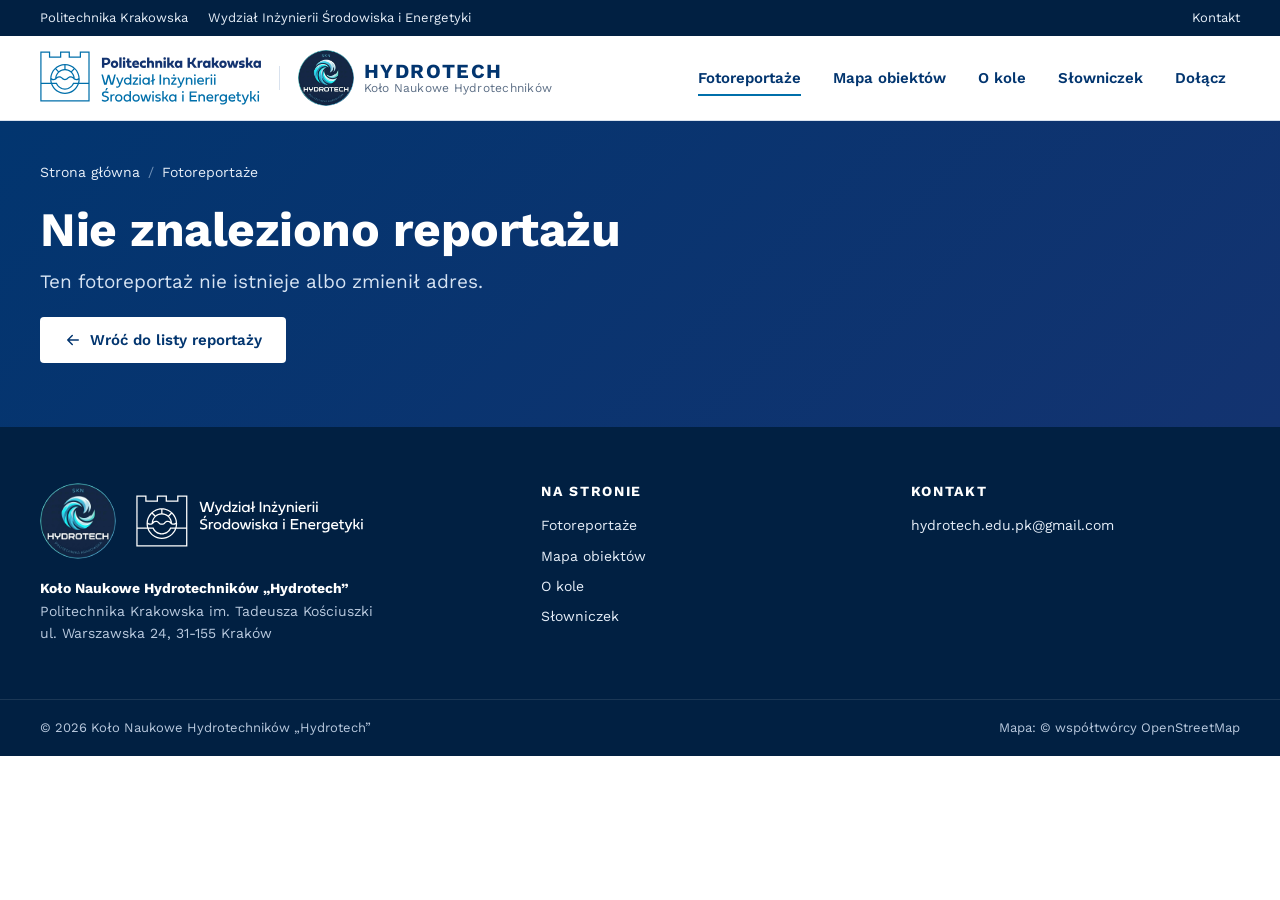
==== commit 19b2c3a2: "Logo SKN Hydrotech i nowy opis koła - logo koła w nagłówku, stopce i sekcji „O kole” (zastępuje tymc" ====
--- a/reportaz.html
+++ b/reportaz.html
@@ -6,7 +6,8 @@
   <title>Fotoreportaż – HYDROTECH | Politechnika Krakowska</title>
   <meta name="description" content="Fotoreportaż Koła Naukowego HYDROTECH z wizyty na obiekcie hydrotechnicznym.">
   <meta name="theme-color" content="#02356f">
-  <link rel="icon" href="assets/img/favicon.svg" type="image/svg+xml">
+  <link rel="icon" href="assets/img/favicon.png" type="image/png">
+  <link rel="apple-touch-icon" href="assets/img/apple-touch-icon.png">
   <link rel="preconnect" href="https://fonts.googleapis.com">
   <link rel="preconnect" href="https://fonts.gstatic.com" crossorigin>
   <link rel="stylesheet" href="https://fonts.googleapis.com/css2?family=Work+Sans:wght@400;500;600;700&display=swap">
@@ -34,10 +35,10 @@
         <img class="brand__faculty" src="assets/img/logo-wisie.svg" alt="Politechnika Krakowska – Wydział Inżynierii Środowiska i Energetyki" width="294" height="72">
         <span class="brand__divider" aria-hidden="true"></span>
         <span class="brand__club">
-          <img class="brand__mark" src="assets/img/hydrotech-znak.svg" alt="" width="40" height="40">
+          <img class="brand__mark" src="assets/img/logo-hydrotech.webp" alt="Logo SKN Hydrotech" width="56" height="56">
           <span class="brand__text">
             <span class="brand__name">HYDROTECH</span>
-            <span class="brand__sub">Koło Naukowe · PK</span>
+            <span class="brand__sub">Koło Naukowe Hydrotechników</span>
           </span>
         </span>
       </a>
@@ -61,7 +62,10 @@
   <footer class="footer">
     <div class="container">
       <div>
-        <img class="footer__logo" src="assets/img/logo-wisie-biale.svg" alt="Wydział Inżynierii Środowiska i Energetyki" width="292" height="67">
+        <div class="footer__logos">
+          <img class="footer__club" src="assets/img/logo-hydrotech.webp" alt="Logo SKN Hydrotech" width="76" height="76" loading="lazy">
+          <img class="footer__logo" src="assets/img/logo-wisie-biale.svg" alt="Wydział Inżynierii Środowiska i Energetyki" width="292" height="67" loading="lazy">
+        </div>
         <p><strong style="color:#fff" data-config="pelnaNazwa">Koło Naukowe HYDROTECH</strong><br>
           <span data-config="uczelnia">Politechnika Krakowska im. Tadeusza Kościuszki</span><br>
           <span data-config="adres">ul. Warszawska 24, 31-155 Kraków</span></p>
@@ -82,7 +86,7 @@
     </div>
     <div class="footer__bottom">
       <div class="container">
-        <span>© <span data-year></span> Koło Naukowe HYDROTECH</span>
+        <span>© <span data-year></span> <span data-config="pelnaNazwa">Koło Naukowe HYDROTECH</span></span>
         <span>Mapa: © współtwórcy OpenStreetMap</span>
       </div>
     </div>
--- a/assets/css/style.css
+++ b/assets/css/style.css
@@ -85,7 +85,7 @@
 .brand__faculty { height: 54px; width: auto; flex: none; }
 .brand__divider { width: 1px; align-self: stretch; margin: 16px 0; background: var(--line); flex: none; }
 .brand__club { display: flex; align-items: center; gap: 10px; min-width: 0; }
-.brand__mark { width: 40px; height: 40px; flex: none; }
+.brand__mark { width: 56px; height: 56px; flex: none; border-radius: 50%; }
 .brand__text { display: flex; flex-direction: column; line-height: 1.1; min-width: 0; }
 .brand__name { font-weight: 700; font-size: 20px; letter-spacing: .08em; color: var(--pk-navy); }
 .brand__sub { font-size: 12px; color: var(--muted); letter-spacing: .02em; white-space: nowrap; }
@@ -325,6 +325,10 @@
 /* ---------- O kole ---------- */
 .about { display: grid; grid-template-columns: minmax(0, 1.1fr) minmax(0, 1fr); gap: 56px; align-items: start; }
 .about__text p { font-size: 17px; color: var(--ink-2); }
+.about__head { display: flex; align-items: center; gap: 24px; margin-bottom: 24px; }
+.about__head h2 { font-size: clamp(28px, 3vw, 38px); margin: 10px 0 0; }
+.about__logo { width: 132px; height: 132px; flex: none; border-radius: 50%; box-shadow: var(--shadow-md); }
+.about__text .about__intro { font-size: 20px; font-weight: 600; color: var(--pk-navy); }
 .features { display: grid; gap: 16px; margin-top: 28px; }
 .feature { display: flex; gap: 16px; align-items: flex-start; padding: 18px; background: var(--sky-50); border-radius: var(--radius-lg); border-left: 4px solid var(--wisie-blue); }
 .feature svg { width: 28px; height: 28px; flex: none; color: var(--wisie-blue); }
@@ -374,7 +378,9 @@
 /* ---------- Stopka ---------- */
 .footer { background: var(--pk-navy-dark); color: #b9c9de; font-size: 14px; }
 .footer .container { display: grid; grid-template-columns: 1.4fr 1fr 1fr; gap: 40px; padding-top: 56px; padding-bottom: 40px; }
-.footer__logo { height: 52px; width: auto; margin-bottom: 18px; }
+.footer__logos { display: flex; align-items: center; gap: 20px; margin-bottom: 18px; flex-wrap: wrap; }
+.footer__club { width: 76px; height: 76px; border-radius: 50%; }
+.footer__logo { height: 52px; width: auto; }
 .footer h3 { color: #fff; font-size: 14px; letter-spacing: .12em; text-transform: uppercase; margin-bottom: 14px; }
 .footer ul { list-style: none; margin: 0; padding: 0; display: grid; gap: 8px; }
 .footer a { color: #e6eef8; text-decoration: none; }
@@ -472,8 +478,8 @@
   .map-side { max-height: none; }
   .map-list { max-height: 260px; }
 }
-@media (max-width: 920px) {
-  :root { --header-h: 72px; }
+/* Menu „hamburger”, gdy logo wydziału + logo koła + menu nie mieszczą się w jednej linii */
+@media (max-width: 1140px) {
   .nav-toggle { display: inline-flex; }
   .nav {
     position: absolute; left: 0; right: 0; top: 100%; background: #fff; border-bottom: 1px solid var(--line);
@@ -483,6 +489,9 @@
   .nav__list { flex-direction: column; padding: 8px var(--gutter) 16px; }
   .nav__link { padding: 14px 4px; border-bottom: 1px solid var(--line); border-radius: 0; }
   .nav__link::after { display: none; }
+}
+@media (max-width: 920px) {
+  :root { --header-h: 72px; }
   .brand__faculty { height: 44px; }
   .stats__grid { grid-template-columns: repeat(2, 1fr); }
   .stat:nth-child(3) { border-left: 0; }
@@ -499,8 +508,10 @@
   .topbar__right { display: none; }
   .brand { gap: 12px; }
   .brand__faculty { height: 36px; }
-  .brand__mark, .brand__sub { display: none; }
-  .brand__name { font-size: 17px; }
+  .brand__text { display: none; }
+  .brand__mark { width: 46px; height: 46px; }
+  .about__head { gap: 16px; }
+  .about__logo { width: 88px; height: 88px; }
   .cards { grid-template-columns: 1fr; }
   .glossary { grid-template-columns: 1fr; }
   .section { padding: 64px 0; }
@@ -522,7 +533,7 @@
 @media (max-width: 380px) {
   .brand { gap: 10px; }
   .brand__faculty { height: 30px; }
-  .brand__name { font-size: 15px; letter-spacing: .05em; }
+  .brand__mark { width: 40px; height: 40px; }
 }
 @media (prefers-reduced-motion: reduce) {
   *, *::before, *::after { animation: none !important; transition: none !important; scroll-behavior: auto !important; }
